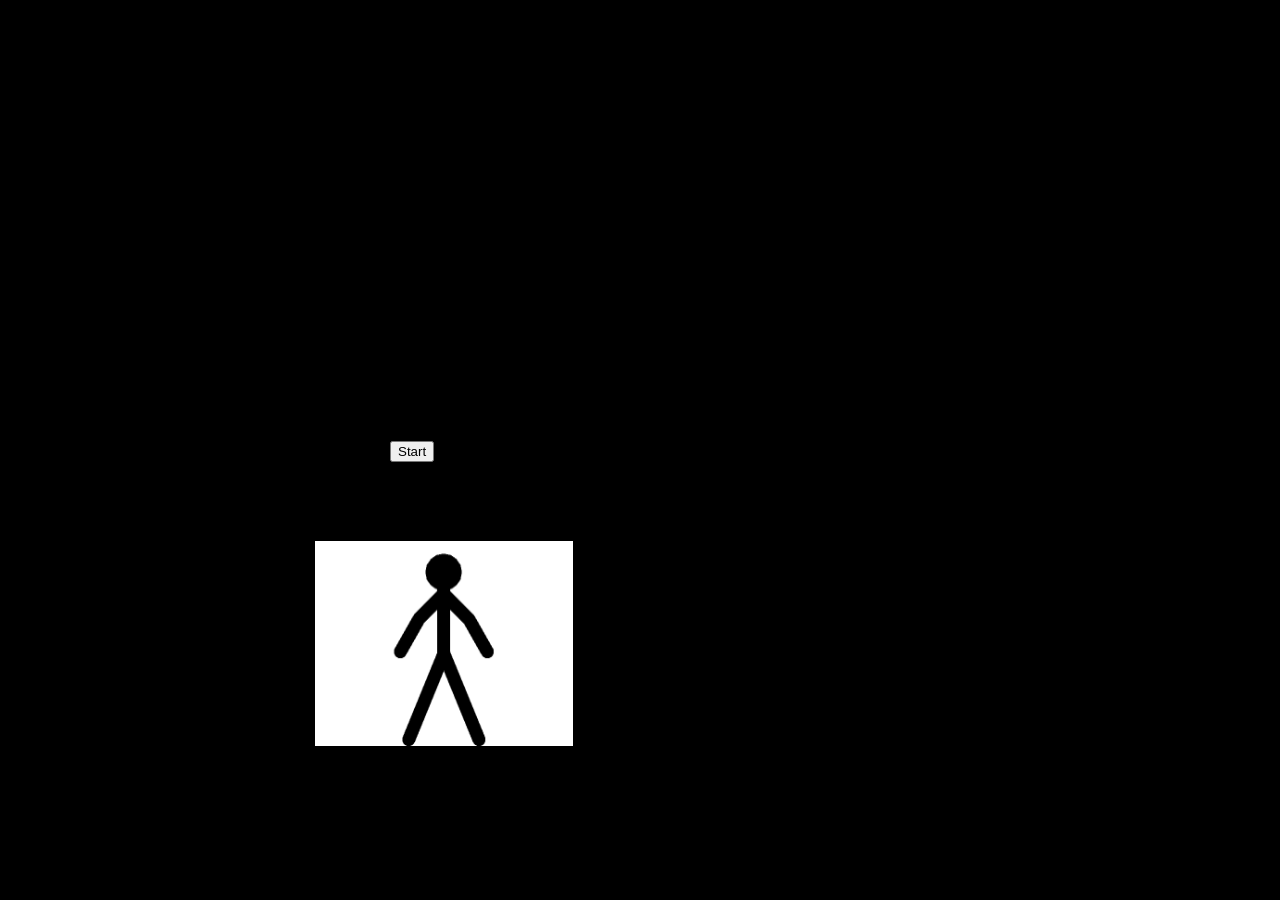
==== index.html @ 019d5505 "Fix result ID and replace manual letter blocks Updated HTML structure, changed CSS and JS file links" ====
<!DOCTYPE html>
<html lang="en">
<head>
    <meta charset="utf-8" />
    <title>Welcome to Hangman</title>

    <link href="style.css" rel="stylesheet" type="text/css" />

    <script src="https://ajax.googleapis.com/ajax/libs/jquery/3.3.1/jquery.min.js"></script>
    <script src="script.js"></script>

    <script>
        window.onload = draw;
    </script>
</head>

<body>
    <div id="introPage">
        <div id="introText">
            <p>Welcome to Hangman!</p>
            <p>The classic word-guessing game</p>
            <div id="button">
                <button id="startButton" type="button" onclick="myp()">Start</button>
            </div>

            <img
                id="hangmanImg"
                src="hangstart.PNG"
                width="258"
                height="205"
                alt="Hangman start illustration"
            />
        </div>
    </div>

    <div id="myPage">
        <div id="fruitButton">
            <div id="button2">
                <button id="goStart" type="button" onclick="fruit()">
                    Welcome to the World of Fruits!
                </button>
            </div>
        </div>
    </div>

    <div id="gamePage">
        <p id="theName"></p>

        <div id="wordWrap">
            <div id="underline1"><div id="letter1"></div></div>
            <div id="underline2"><div id="letter2"></div></div>
            <div id="underline3"><div id="letter3"></div></div>
            <div id="underline4"><div id="letter4"></div></div>
            <div id="underline5"><div id="letter5"></div></div>
            <div id="underline6"><div id="letter6"></div></div>
            <div id="underline7"><div id="letter7"></div></div>
            <div id="underline8"><div id="letter8"></div></div>
            <div id="underline9"><div id="letter9"></div></div>
            <div id="underline10"><div id="letter10"></div></div>
            <div id="underline11"><div id="letter11"></div></div>
            <div id="underline12"><div id="letter12"></div></div>
            <div id="underline13"><div id="letter13"></div></div>
            <div id="underline14"><div id="letter14"></div></div>
            <div id="underline15"><div id="letter15"></div></div>
            <div id="underline16"><div id="letter16"></div></div>
            <div id="underline17"><div id="letter17"></div></div>
            <div id="underline18"><div id="letter18"></div></div>
            <div id="underline19"><div id="letter19"></div></div>
            <div id="underline20"><div id="letter20"></div></div>
            <div id="underline21"><div id="letter21"></div></div>
            <div id="underline22"><div id="letter22"></div></div>
            <div id="underline23"><div id="letter23"></div></div>
            <div id="underline24"><div id="letter24"></div></div>
            <div id="underline25"><div id="letter25"></div></div>
            <div id="underline26"><div id="letter26"></div></div>
            <div id="underline27"><div id="letter27"></div></div>
            <div id="underline28"><div id="letter28"></div></div>
            <div id="underline29"><div id="letter29"></div></div>
            <div id="underline30"><div id="letter30"></div></div>
            <div id="underline31"><div id="letter31"></div></div>
            <div id="underline32"><div id="letter32"></div></div>
            <div id="underline33"><div id="letter33"></div></div>
            <div id="underline34"><div id="letter34"></div></div>
            <div id="underline35"><div id="letter35"></div></div>
            <div id="underline36"><div id="letter36"></div></div>
            <div id="underline37"><div id="letter37"></div></div>
            <div id="underline38"><div id="letter38"></div></div>
            <div id="underline39"><div id="letter39"></div></div>
            <div id="underline40"><div id="letter40"></div></div>
            <div id="underline41"><div id="letter41"></div></div>
            <div id="underline42"><div id="letter42"></div></div>
            <div id="underline43"><div id="letter43"></div></div>
            <div id="underline44"><div id="letter44"></div></div>
            <div id="underline45"><div id="letter45"></div></div>
            <div id="underline46"><div id="letter46"></div></div>
            <div id="underline47"><div id="letter47"></div></div>
            <div id="underline48"><div id="letter48"></div></div>
            <div id="underline49"><div id="letter49"></div></div>
            <div id="underline50"><div id="letter50"></div></div>
            <div id="underline51"><div id="letter51"></div></div>
            <div id="underline52"><div id="letter52"></div></div>
            <div id="underline53"><div id="letter53"></div></div>
            <div id="underline54"><div id="letter54"></div></div>
            <div id="underline55"><div id="letter55"></div></div>
            <div id="underline56"><div id="letter56"></div></div>
            <div id="underline57"><div id="letter57"></div></div>
            <div id="underline58"><div id="letter58"></div></div>
            <div id="underline59"><div id="letter59"></div></div>
            <div id="underline60"><div id="letter60"></div></div>
            <div id="underline61"><div id="letter61"></div></div>
            <div id="underline62"><div id="letter62"></div></div>
            <div id="underline63"><div id="letter63"></div></div>
            <div id="underline64"><div id="letter64"></div></div>
            <div id="underline65"><div id="letter65"></div></div>
            <div id="underline66"><div id="letter66"></div></div>
            <div id="underline67"><div id="letter67"></div></div>
            <div id="underline68"><div id="letter68"></div></div>
            <div id="underline69"><div id="letter69"></div></div>
            <div id="underline70"><div id="letter70"></div></div>
            <div id="underline71"><div id="letter71"></div></div>
            <div id="underline72"><div id="letter72"></div></div>
            <div id="underline73"><div id="letter73"></div></div>
            <div id="underline74"><div id="letter74"></div></div>
            <div id="underline75"><div id="letter75"></div></div>
            <div id="underline76"><div id="letter76"></div></div>
            <div id="underline77"><div id="letter77"></div></div>
            <div id="underline78"><div id="letter78"></div></div>
            <div id="underline79"><div id="letter79"></div></div>
            <div id="underline80"><div id="letter80"></div></div>
            <div id="underline81"><div id="letter81"></div></div>
            <div id="underline82"><div id="letter82"></div></div>
            <div id="underline83"><div id="letter83"></div></div>
            <div id="underline84"><div id="letter84"></div></div>
            <div id="underline85"><div id="letter85"></div></div>
            <div id="underline86"><div id="letter86"></div></div>
            <div id="underline87"><div id="letter87"></div></div>
            <div id="underline88"><div id="letter88"></div></div>
            <div id="underline89"><div id="letter89"></div></div>
            <div id="underline90"><div id="letter90"></div></div>
            <div id="underline91"><div id="letter91"></div></div>
            <div id="underline92"><div id="letter92"></div></div>
            <div id="underline93"><div id="letter93"></div></div>
            <div id="underline94"><div id="letter94"></div></div>
            <div id="underline95"><div id="letter95"></div></div>
            <div id="underline96"><div id="letter96"></div></div>
            <div id="underline97"><div id="letter97"></div></div>
            <div id="underline98"><div id="letter98"></div></div>
            <div id="underline99"><div id="letter99"></div></div>
            <div id="underline100"><div id="letter100"></div></div>
        </div>

        <p id="mistakes">Chances: </p>

        <img
            id="hangImg"
            src="hang1.png"
            width="200"
            height="220"
            alt="Hangman drawing"
        />

        <div id="letterBank">
            <button id="a" value="A" type="button" onclick="guessLetter(event)">A</button>
            <button id="b" value="B" type="button" onclick="guessLetter(event)">B</button>
            <button id="c" value="C" type="button" onclick="guessLetter(event)">C</button>
            <button id="d" value="D" type="button" onclick="guessLetter(event)">D</button>
            <button id="e" value="E" type="button" onclick="guessLetter(event)">E</button>
            <button id="f" value="F" type="button" onclick="guessLetter(event)">F</button>
            <button id="g" value="G" type="button" onclick="guessLetter(event)">G</button>
            <button id="h" value="H" type="button" onclick="guessLetter(event)">H</button>
            <button id="i" value="I" type="button" onclick="guessLetter(event)">I</button>
            <button id="j" value="J" type="button" onclick="guessLetter(event)">J</button>
            <button id="k" value="K" type="button" onclick="guessLetter(event)">K</button>
            <button id="l" value="L" type="button" onclick="guessLetter(event)">L</button>
            <button id="m" value="M" type="button" onclick="guessLetter(event)">M</button>
            <button id="n" value="N" type="button" onclick="guessLetter(event)">N</button>
            <button id="o" value="O" type="button" onclick="guessLetter(event)">O</button>
            <button id="p" value="P" type="button" onclick="guessLetter(event)">P</button>
            <button id="q" value="Q" type="button" onclick="guessLetter(event)">Q</button>
            <button id="r" value="R" type="button" onclick="guessLetter(event)">R</button>
            <button id="s" value="S" type="button" onclick="guessLetter(event)">S</button>
            <button id="t" value="T" type="button" onclick="guessLetter(event)">T</button>
            <button id="u" value="U" type="button" onclick="guessLetter(event)">U</button>
            <button id="v" value="V" type="button" onclick="guessLetter(event)">V</button>
            <button id="w" value="W" type="button" onclick="guessLetter(event)">W</button>
            <button id="x" value="X" type="button" onclick="guessLetter(event)">X</button>
            <button id="y" value="Y" type="button" onclick="guessLetter(event)">Y</button>
            <button id="z" value="Z" type="button" onclick="guessLetter(event)">Z</button>
        </div>
    </div>

    <div id="endPage">
        <div id="result">
            <p id="winStatus"></p>
        </div>

        <p id="guessedWord">Word</p>

        <img
            id="hangImgWin"
            src="hangend.PNG"
            width="234"
            height="56"
            alt="Hangman end illustration"
        />
    </div>
</body>
</html>
---- style.css ----
﻿html
{
    height:100%;
    margin:0;
    font-family: "Copperplate Gothic Bold", sans-serif;
}
body
{
    background-color: black;
    background-image: url('https://3.bp.blogspot.com/-lDmbMIALuTQ/XIYHf8xJaII/AAAAAAAAIlg/LxI40D7uIw8E7OZDxmi8Q2M2J70Fb5U2wCHMYCw/s1600/wallpaper-summer-green-berries-background-blur-strawberries.jpg');
    height: 350px;
    width: 90%;
    background-position: center;
    background-repeat: no-repeat;
    background-size: cover;
}
#introPage,#myPage,#endPage
{
    position:absolute;
    top:0;
    right:0;
    left:0;
    bottom:0;
    margin:auto;
}
#introPage
{
    width:850px;
    height:600px;
    display: block;
}
#introText
{
    width:650px;
    height:260px;
    margin:40px auto;
}
#introText p,#myPage p
{
    font-size:45px;
    text-align:center;
}
#button
{
    width:500px;
    height:40px;
    margin:20px auto;
}
#myp
{
    float:top;
    background:yellowgreen;
    box-sizing:border-box;
    width:200px;
    height:60px;
    cursor:pointer;
    line-height:60px;
    font-size:25px;
    border-radius:10px;
    text-align:center;
    margin:140px;

}
#hangmanImg
{
    margin: 40px auto;
}

/*This is myPage*/
#myPage
{
    display:none;
    width:380px;
    height:600px;
}
#myPage p
{
    margin:20px auto 20px auto;

}
#fruitButton
{
    width:500px;
    height:40px;
    margin:20px auto;

}
#button2
{
    width:500px;
    height:40px;
    margin:250px auto;
    font-size:30px;

}
#goStart
{
    width:450px;
    height:40px;
    float:top;
    text-align:center;
    margin:6px;
    background:yellowgreen;
    border-radius:10px;
    cursor:pointer;

}

/*This is my Game Page*/
#gamePage
{
    display:none;
    text-align:center;
}
#theName {
    font-size: 40px;
    margin:10px auto;
}
#mistakes
{
    width:250px;
    height:30px;
    font-size:30px;
    color:#000080;
    margin:0px auto 20px auto;
}
#letterBank
{
    width:780px;
    height:125px;
    margin:10px auto;
}
#letterBank div
{
    float:left;
    font-size:25px;
    margin:5px;
    width:50px;
    height:40px;
    background-color:lightskyblue;
    cursor:pointer;
}
#wordWrap
{
    width:800px;
    height:150px;
    margin:0px auto;
}
#letter1, #letter2, #letter3, #letter4, #letter5, #letter6, #letter7, #letter8, #letter9, #letter10, #letter11, #letter12, #letter13, #letter14, #letter15, #letter16, #letter17, #letter18, #letter19, #letter20, #letter21, #letter22, #letter23, #letter24, #letter25, #letter26, #letter27, #letter28, #letter29, #letter30, #letter31, #letter32, #letter33, #letter34, #letter35, #letter36, #letter37, #letter38, #letter39, #letter40, #letter41, #letter42, #letter43, #letter44, #letter45, #letter46, #letter47, #letter48, #letter49, #letter50, #letter51, #letter52, #letter53, #letter54, #letter55, #letter56, #letter57, #letter58, #letter59, #letter60, #letter61, #letter62, #letter63, #letter64, #letter65, #letter66, #letter67, #letter68, #letter69, #letter70, #letter71, #letter72, #letter73, #letter74, #letter75, #letter76, #letter77, #letter78, #letter79, #letter80, #letter81, #letter82, #letter83, #letter84, #letter85, #letter86, #letter87, #letter88, #letter89, #letter90, #letter91, #letter92, #letter93, #letter94, #letter95, #letter96, #letter97, #letter98, #letter99, #letter100{
    font-family: "Droid Sans Mono Slashed", cursive;
    width: 50px;
    height: 60px;
    margin:0px;
    text-align: center;
    font-size: 50px;
    line-height: 60px;
    padding:0;
}
#underline1, #underline2, #underline3, #underline4, #underline5, #underline6, #underline7, #underline8, #underline9, #underline10, #underline11, #underline12, #underline13, #underline14, #underline15, #underline16, #underline17, #underline18, #underline19, #underline20, #underline21, #underline22, #underline23, #underline24, #underline25, #underline26, #underline27, #underline28, #underline29, #underline30, #underline31, #underline32, #underline33, #underline34, #underline35, #underline36, #underline37, #underline38, #underline39, #underline40, #underline41, #underline42, #underline43, #underline44, #underline45, #underline46, #underline47, #underline48, #underline49, #underline50, #underline51, #underline52, #underline53, #underline54, #underline55, #underline56, #underline57, #underline58, #underline59, #underline60, #underline61, #underline62, #underline63, #underline64, #underline65, #underline66, #underline67, #underline68, #underline69, #underline70, #underline71, #underline72, #underline73, #underline74, #underline75, #underline76, #underline77, #underline78, #underline79, #underline80, #underline81, #underline82, #underline83, #underline84, #underline85, #underline86, #underline87, #underline88, #underline89, #underline90, #underline91, #underline92, #underline93, #underline94, #underline95, #underline96, #underline97, #underline98, #underline99, #underline100{
    display: none;
    float: left;
    width: 50px;
    height: 60px;
    margin-right: 5px;
    margin-bottom:0px;
    padding:0;
}
#hangImg
{
    margin:20px auto;
    clear:both;
    display:block;
}
/*End Page*/
#endPage
{
    display:none;
    width:850px;
    height:600px;
}
#winStatus
{
    font-size:35px;
    text-align:center;
    color:orange;
    margin-top:20px;

}

#guessedWord
{
    width:400px;
    height:40px;
    font-size:30px;
    line-height:40px;
    color:#6960EC;
    margin:20px auto;
}
#hangImgWin
{
    width:220px;
    margin:20px auto;
    clear:both;
    display:block;
}
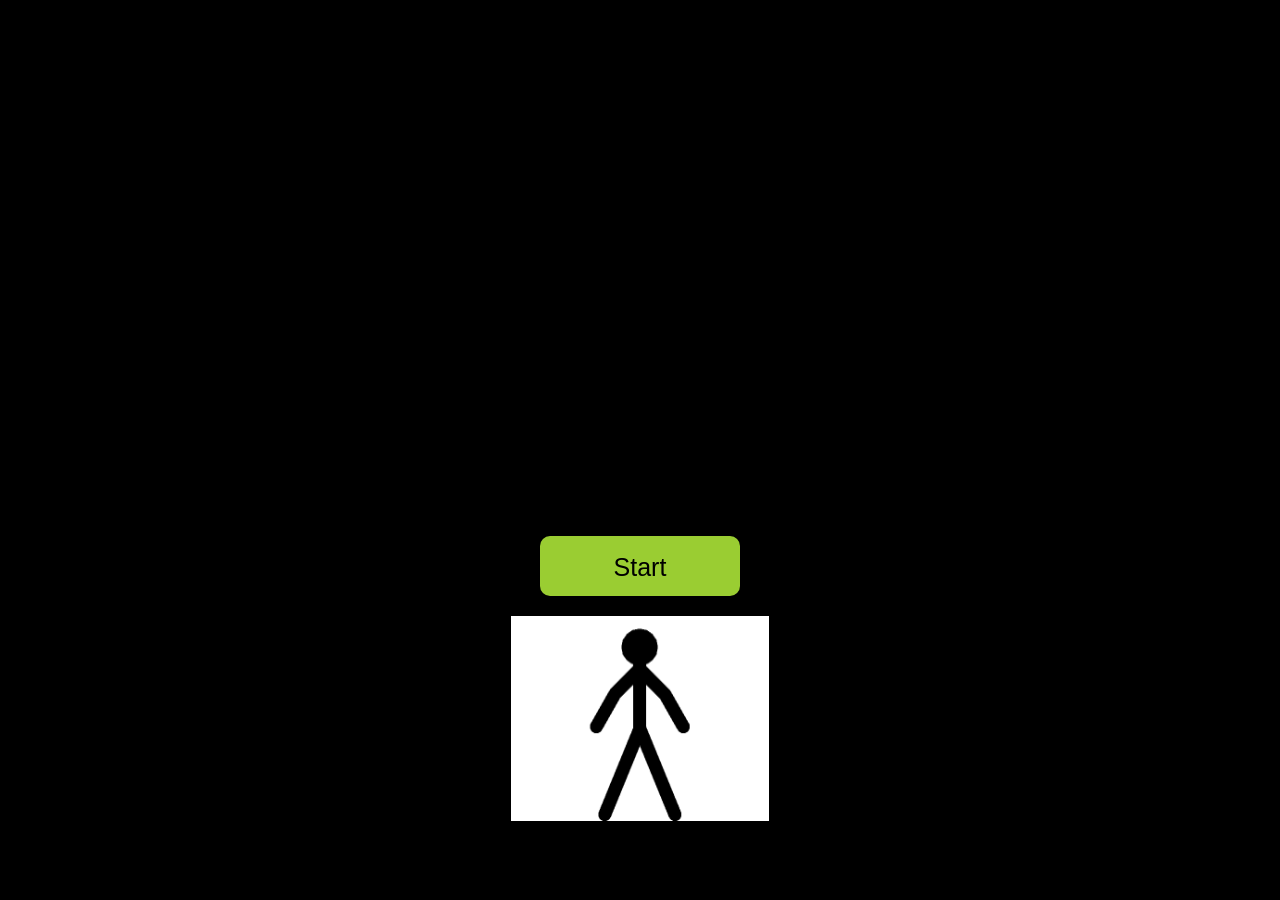
==== commit e3a6f833: "Change image paths Updated image paths for hangman illustrations." ====
--- a/index.html
+++ b/index.html
@@ -25,7 +25,7 @@
 
             <img
                 id="hangmanImg"
-                src="hangstart.PNG"
+                src="assets/images/hangstart.PNG"
                 width="258"
                 height="205"
                 alt="Hangman start illustration"
@@ -153,7 +153,7 @@
 
         <img
             id="hangImg"
-            src="hang1.png"
+            src="assets/images/hang1.png"
             width="200"
             height="220"
             alt="Hangman drawing"
@@ -198,7 +198,7 @@
 
         <img
             id="hangImgWin"
-            src="hangend.PNG"
+            src="assets/images/hangend.PNG"
             width="234"
             height="56"
             alt="Hangman end illustration"
--- a/style.css
+++ b/style.css
@@ -1,205 +1,438 @@
-﻿html
-{
-    height:100%;
-    margin:0;
+html {
+    height: 100%;
+    margin: 0;
     font-family: "Copperplate Gothic Bold", sans-serif;
 }
-body
-{
+
+body {
     background-color: black;
     background-image: url('https://3.bp.blogspot.com/-lDmbMIALuTQ/XIYHf8xJaII/AAAAAAAAIlg/LxI40D7uIw8E7OZDxmi8Q2M2J70Fb5U2wCHMYCw/s1600/wallpaper-summer-green-berries-background-blur-strawberries.jpg');
-    height: 350px;
-    width: 90%;
+    min-height: 100vh;
+    width: 100%;
+    margin: 0;
     background-position: center;
     background-repeat: no-repeat;
     background-size: cover;
 }
-#introPage,#myPage,#endPage
-{
-    position:absolute;
-    top:0;
-    right:0;
-    left:0;
-    bottom:0;
-    margin:auto;
-}
-#introPage
-{
-    width:850px;
-    height:600px;
-    display: block;
-}
-#introText
-{
-    width:650px;
-    height:260px;
-    margin:40px auto;
-}
-#introText p,#myPage p
-{
-    font-size:45px;
-    text-align:center;
-}
-#button
-{
-    width:500px;
-    height:40px;
-    margin:20px auto;
-}
-#myp
-{
-    float:top;
-    background:yellowgreen;
-    box-sizing:border-box;
-    width:200px;
-    height:60px;
-    cursor:pointer;
-    line-height:60px;
-    font-size:25px;
-    border-radius:10px;
-    text-align:center;
-    margin:140px;
-
-}
-#hangmanImg
-{
+
+#introPage,
+#myPage,
+#endPage {
+    position: absolute;
+    top: 0;
+    right: 0;
+    bottom: 0;
+    left: 0;
+    margin: auto;
+}
+
+/* Intro Page */
+
+#introPage {
+    width: 850px;
+    height: 600px;
+    display: block;
+}
+
+#introText {
+    width: 650px;
+    height: 260px;
     margin: 40px auto;
 }
 
-/*This is myPage*/
-#myPage
-{
-    display:none;
-    width:380px;
-    height:600px;
-}
-#myPage p
-{
-    margin:20px auto 20px auto;
-
-}
-#fruitButton
-{
-    width:500px;
-    height:40px;
-    margin:20px auto;
-
-}
-#button2
-{
-    width:500px;
-    height:40px;
-    margin:250px auto;
-    font-size:30px;
-
-}
-#goStart
-{
-    width:450px;
-    height:40px;
-    float:top;
-    text-align:center;
-    margin:6px;
-    background:yellowgreen;
-    border-radius:10px;
-    cursor:pointer;
-
-}
-
-/*This is my Game Page*/
-#gamePage
-{
-    display:none;
-    text-align:center;
-}
+#introText p,
+#myPage p {
+    font-size: 45px;
+    text-align: center;
+}
+
+#button {
+    width: 500px;
+    height: 40px;
+    margin: 20px auto;
+}
+
+#startButton {
+    display: block;
+    background: yellowgreen;
+    box-sizing: border-box;
+    width: 200px;
+    height: 60px;
+    cursor: pointer;
+    line-height: 60px;
+    font-size: 25px;
+    border-radius: 10px;
+    text-align: center;
+    margin: 140px auto 0 auto;
+    border: none;
+    font-family: inherit;
+}
+
+#startButton:hover {
+    background: olivedrab;
+    color: white;
+}
+
+#hangmanImg {
+    display: block;
+    margin: 40px auto;
+}
+
+/* Category Page */
+
+#myPage {
+    display: none;
+    width: 500px;
+    height: 600px;
+}
+
+#myPage p {
+    margin: 20px auto;
+}
+
+#fruitButton {
+    width: 500px;
+    height: 40px;
+    margin: 20px auto;
+}
+
+#button2 {
+    width: 500px;
+    height: 40px;
+    margin: 250px auto;
+    font-size: 30px;
+}
+
+#goStart {
+    display: block;
+    width: 450px;
+    min-height: 50px;
+    text-align: center;
+    margin: 6px auto;
+    background: yellowgreen;
+    border-radius: 10px;
+    cursor: pointer;
+    border: none;
+    font-size: 24px;
+    font-family: inherit;
+    padding: 8px 12px;
+}
+
+#goStart:hover {
+    background: olivedrab;
+    color: white;
+}
+
+/* Game Page */
+
+#gamePage {
+    display: none;
+    text-align: center;
+}
+
 #theName {
     font-size: 40px;
-    margin:10px auto;
-}
-#mistakes
-{
-    width:250px;
-    height:30px;
-    font-size:30px;
-    color:#000080;
-    margin:0px auto 20px auto;
-}
-#letterBank
-{
-    width:780px;
-    height:125px;
-    margin:10px auto;
-}
-#letterBank div
-{
-    float:left;
-    font-size:25px;
-    margin:5px;
-    width:50px;
-    height:40px;
-    background-color:lightskyblue;
-    cursor:pointer;
-}
-#wordWrap
-{
-    width:800px;
-    height:150px;
-    margin:0px auto;
-}
-#letter1, #letter2, #letter3, #letter4, #letter5, #letter6, #letter7, #letter8, #letter9, #letter10, #letter11, #letter12, #letter13, #letter14, #letter15, #letter16, #letter17, #letter18, #letter19, #letter20, #letter21, #letter22, #letter23, #letter24, #letter25, #letter26, #letter27, #letter28, #letter29, #letter30, #letter31, #letter32, #letter33, #letter34, #letter35, #letter36, #letter37, #letter38, #letter39, #letter40, #letter41, #letter42, #letter43, #letter44, #letter45, #letter46, #letter47, #letter48, #letter49, #letter50, #letter51, #letter52, #letter53, #letter54, #letter55, #letter56, #letter57, #letter58, #letter59, #letter60, #letter61, #letter62, #letter63, #letter64, #letter65, #letter66, #letter67, #letter68, #letter69, #letter70, #letter71, #letter72, #letter73, #letter74, #letter75, #letter76, #letter77, #letter78, #letter79, #letter80, #letter81, #letter82, #letter83, #letter84, #letter85, #letter86, #letter87, #letter88, #letter89, #letter90, #letter91, #letter92, #letter93, #letter94, #letter95, #letter96, #letter97, #letter98, #letter99, #letter100{
+    margin: 10px auto;
+}
+
+#mistakes {
+    width: 250px;
+    height: 30px;
+    font-size: 30px;
+    color: #000080;
+    margin: 0 auto 20px auto;
+}
+
+#letterBank {
+    width: 780px;
+    min-height: 125px;
+    margin: 10px auto;
+}
+
+#letterBank button {
+    float: left;
+    font-size: 25px;
+    margin: 5px;
+    width: 50px;
+    height: 40px;
+    background-color: lightskyblue;
+    cursor: pointer;
+    border: none;
+    border-radius: 5px;
+    font-family: inherit;
+}
+
+#letterBank button:hover {
+    background-color: deepskyblue;
+}
+
+#letterBank button:disabled {
+    cursor: default;
+}
+
+#wordWrap {
+    width: 800px;
+    height: 150px;
+    margin: 0 auto;
+}
+
+/* Letter boxes */
+
+#letter1,
+#letter2,
+#letter3,
+#letter4,
+#letter5,
+#letter6,
+#letter7,
+#letter8,
+#letter9,
+#letter10,
+#letter11,
+#letter12,
+#letter13,
+#letter14,
+#letter15,
+#letter16,
+#letter17,
+#letter18,
+#letter19,
+#letter20,
+#letter21,
+#letter22,
+#letter23,
+#letter24,
+#letter25,
+#letter26,
+#letter27,
+#letter28,
+#letter29,
+#letter30,
+#letter31,
+#letter32,
+#letter33,
+#letter34,
+#letter35,
+#letter36,
+#letter37,
+#letter38,
+#letter39,
+#letter40,
+#letter41,
+#letter42,
+#letter43,
+#letter44,
+#letter45,
+#letter46,
+#letter47,
+#letter48,
+#letter49,
+#letter50,
+#letter51,
+#letter52,
+#letter53,
+#letter54,
+#letter55,
+#letter56,
+#letter57,
+#letter58,
+#letter59,
+#letter60,
+#letter61,
+#letter62,
+#letter63,
+#letter64,
+#letter65,
+#letter66,
+#letter67,
+#letter68,
+#letter69,
+#letter70,
+#letter71,
+#letter72,
+#letter73,
+#letter74,
+#letter75,
+#letter76,
+#letter77,
+#letter78,
+#letter79,
+#letter80,
+#letter81,
+#letter82,
+#letter83,
+#letter84,
+#letter85,
+#letter86,
+#letter87,
+#letter88,
+#letter89,
+#letter90,
+#letter91,
+#letter92,
+#letter93,
+#letter94,
+#letter95,
+#letter96,
+#letter97,
+#letter98,
+#letter99,
+#letter100 {
     font-family: "Droid Sans Mono Slashed", cursive;
     width: 50px;
     height: 60px;
-    margin:0px;
+    margin: 0;
     text-align: center;
     font-size: 50px;
     line-height: 60px;
-    padding:0;
-}
-#underline1, #underline2, #underline3, #underline4, #underline5, #underline6, #underline7, #underline8, #underline9, #underline10, #underline11, #underline12, #underline13, #underline14, #underline15, #underline16, #underline17, #underline18, #underline19, #underline20, #underline21, #underline22, #underline23, #underline24, #underline25, #underline26, #underline27, #underline28, #underline29, #underline30, #underline31, #underline32, #underline33, #underline34, #underline35, #underline36, #underline37, #underline38, #underline39, #underline40, #underline41, #underline42, #underline43, #underline44, #underline45, #underline46, #underline47, #underline48, #underline49, #underline50, #underline51, #underline52, #underline53, #underline54, #underline55, #underline56, #underline57, #underline58, #underline59, #underline60, #underline61, #underline62, #underline63, #underline64, #underline65, #underline66, #underline67, #underline68, #underline69, #underline70, #underline71, #underline72, #underline73, #underline74, #underline75, #underline76, #underline77, #underline78, #underline79, #underline80, #underline81, #underline82, #underline83, #underline84, #underline85, #underline86, #underline87, #underline88, #underline89, #underline90, #underline91, #underline92, #underline93, #underline94, #underline95, #underline96, #underline97, #underline98, #underline99, #underline100{
+    padding: 0;
+}
+
+/* Underlines */
+
+#underline1,
+#underline2,
+#underline3,
+#underline4,
+#underline5,
+#underline6,
+#underline7,
+#underline8,
+#underline9,
+#underline10,
+#underline11,
+#underline12,
+#underline13,
+#underline14,
+#underline15,
+#underline16,
+#underline17,
+#underline18,
+#underline19,
+#underline20,
+#underline21,
+#underline22,
+#underline23,
+#underline24,
+#underline25,
+#underline26,
+#underline27,
+#underline28,
+#underline29,
+#underline30,
+#underline31,
+#underline32,
+#underline33,
+#underline34,
+#underline35,
+#underline36,
+#underline37,
+#underline38,
+#underline39,
+#underline40,
+#underline41,
+#underline42,
+#underline43,
+#underline44,
+#underline45,
+#underline46,
+#underline47,
+#underline48,
+#underline49,
+#underline50,
+#underline51,
+#underline52,
+#underline53,
+#underline54,
+#underline55,
+#underline56,
+#underline57,
+#underline58,
+#underline59,
+#underline60,
+#underline61,
+#underline62,
+#underline63,
+#underline64,
+#underline65,
+#underline66,
+#underline67,
+#underline68,
+#underline69,
+#underline70,
+#underline71,
+#underline72,
+#underline73,
+#underline74,
+#underline75,
+#underline76,
+#underline77,
+#underline78,
+#underline79,
+#underline80,
+#underline81,
+#underline82,
+#underline83,
+#underline84,
+#underline85,
+#underline86,
+#underline87,
+#underline88,
+#underline89,
+#underline90,
+#underline91,
+#underline92,
+#underline93,
+#underline94,
+#underline95,
+#underline96,
+#underline97,
+#underline98,
+#underline99,
+#underline100 {
     display: none;
     float: left;
     width: 50px;
     height: 60px;
     margin-right: 5px;
-    margin-bottom:0px;
-    padding:0;
-}
-#hangImg
-{
-    margin:20px auto;
-    clear:both;
-    display:block;
-}
-/*End Page*/
-#endPage
-{
-    display:none;
-    width:850px;
-    height:600px;
-}
-#winStatus
-{
-    font-size:35px;
-    text-align:center;
-    color:orange;
-    margin-top:20px;
-
-}
-
-#guessedWord
-{
-    width:400px;
-    height:40px;
-    font-size:30px;
-    line-height:40px;
-    color:#6960EC;
-    margin:20px auto;
-}
-#hangImgWin
-{
-    width:220px;
-    margin:20px auto;
-    clear:both;
-    display:block;
-}
+    margin-bottom: 0;
+    padding: 0;
+}
+
+#hangImg {
+    margin: 20px auto;
+    clear: both;
+    display: block;
+}
+
+/* End Page */
+
+#endPage {
+    display: none;
+    width: 850px;
+    height: 600px;
+}
+
+#winStatus {
+    font-size: 35px;
+    text-align: center;
+    color: orange;
+    margin-top: 20px;
+}
+
+#guessedWord {
+    width: 500px;
+    min-height: 40px;
+    font-size: 30px;
+    line-height: 40px;
+    color: #6960EC;
+    margin: 20px auto;
+    text-align: center;
+}
+
+#hangImgWin {
+    width: 220px;
+    margin: 20px auto;
+    clear: both;
+    display: block;
+}
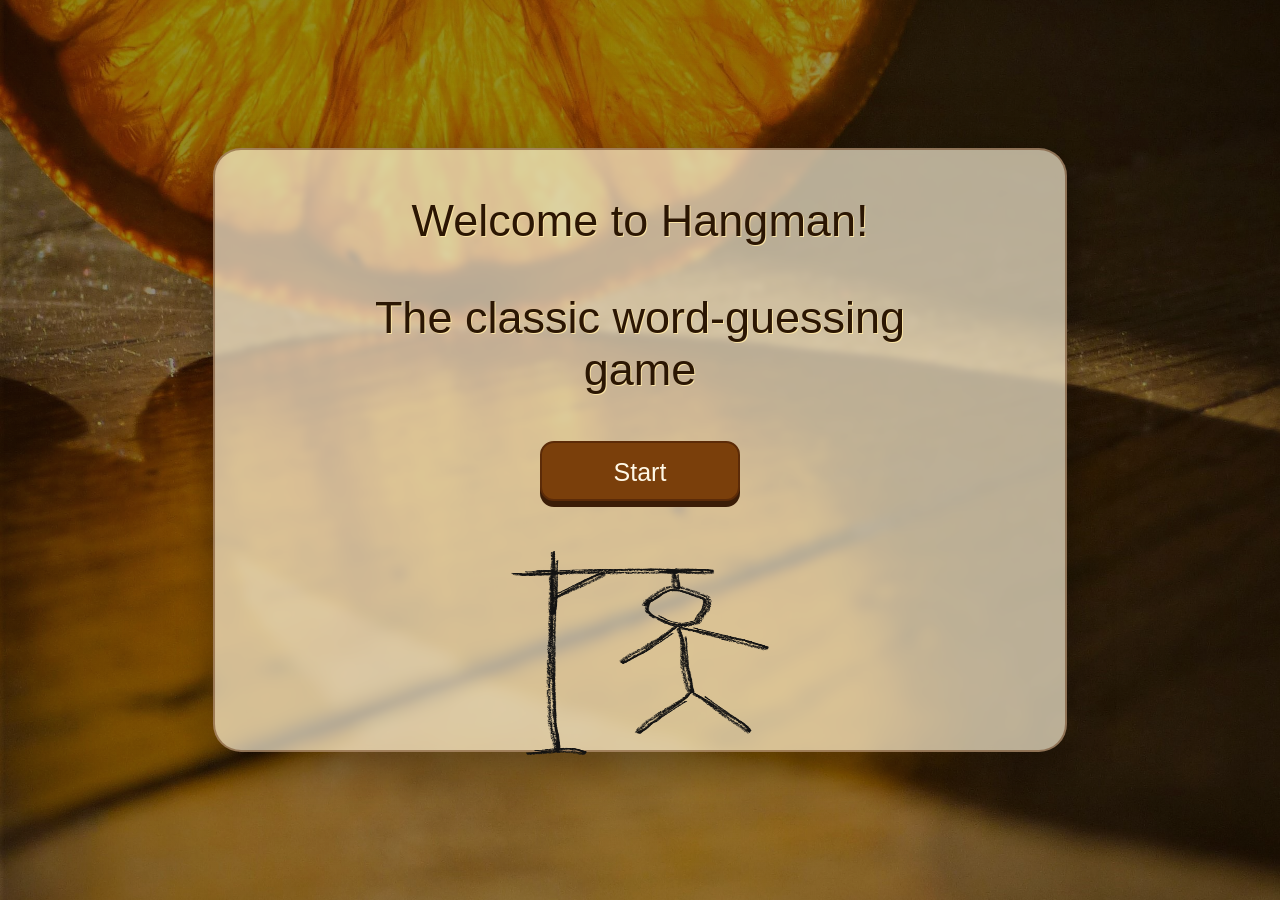
==== commit 37860ec2: "Update start and end images" ====
--- a/index.html
+++ b/index.html
@@ -25,7 +25,7 @@
 
             <img
                 id="hangmanImg"
-                src="assets/images/hangstart.PNG"
+                src="assets/images/hangstart.png"
                 width="258"
                 height="205"
                 alt="Hangman start illustration"
@@ -198,7 +198,7 @@
 
         <img
             id="hangImgWin"
-            src="assets/images/hangend.PNG"
+            src="assets/images/hangend.png"
             width="234"
             height="56"
             alt="Hangman end illustration"
--- a/style.css
+++ b/style.css
@@ -1,20 +1,37 @@
 html {
-    height: 100%;
+    min-height: 100%;
     margin: 0;
-    font-family: "Copperplate Gothic Bold", sans-serif;
+    font-family: "Copperplate Gothic Bold", "Trebuchet MS", sans-serif;
 }
 
 body {
-    background-color: black;
-    background-image: url('https://3.bp.blogspot.com/-lDmbMIALuTQ/XIYHf8xJaII/AAAAAAAAIlg/LxI40D7uIw8E7OZDxmi8Q2M2J70Fb5U2wCHMYCw/s1600/wallpaper-summer-green-berries-background-blur-strawberries.jpg');
     min-height: 100vh;
     width: 100%;
     margin: 0;
+    background-color: #1f1206;
+    background-image: url("assets/images/background.jpg");
     background-position: center;
     background-repeat: no-repeat;
     background-size: cover;
-}
-
+    color: #2b1603;
+    position: relative;
+}
+
+/* Add a dark overlay to improve contrast against the bright orange image */
+body::before {
+    content: "";
+    position: fixed;
+    inset: 0;
+    background:
+        linear-gradient(
+            rgba(35, 18, 4, 0.48),
+            rgba(35, 18, 4, 0.48)
+        );
+    z-index: 0;
+    pointer-events: none;
+}
+
+/* Shared page panels */
 #introPage,
 #myPage,
 #endPage {
@@ -24,6 +41,13 @@
     bottom: 0;
     left: 0;
     margin: auto;
+    z-index: 1;
+
+    background: rgba(255, 245, 218, 0.68);
+    border: 2px solid rgba(92, 43, 8, 0.45);
+    border-radius: 28px;
+    box-shadow: 0 18px 45px rgba(0, 0, 0, 0.35);
+    backdrop-filter: blur(3px);
 }
 
 /* Intro Page */
@@ -36,7 +60,7 @@
 
 #introText {
     width: 650px;
-    height: 260px;
+    min-height: 260px;
     margin: 40px auto;
 }
 
@@ -44,6 +68,8 @@
 #myPage p {
     font-size: 45px;
     text-align: center;
+    color: #2b1603;
+    text-shadow: 1px 1px 0 rgba(255, 232, 166, 0.9);
 }
 
 #button {
@@ -52,30 +78,47 @@
     margin: 20px auto;
 }
 
+#startButton,
+#goStart {
+    display: block;
+    box-sizing: border-box;
+    cursor: pointer;
+    border: 2px solid #5c2b08;
+    border-radius: 14px;
+    font-family: inherit;
+
+    background: #7a3f0b;
+    color: #fff8e6;
+    box-shadow: 0 6px 0 #3b1d07;
+    transition: transform 0.15s ease, background 0.15s ease, box-shadow 0.15s ease;
+}
+
 #startButton {
-    display: block;
-    background: yellowgreen;
-    box-sizing: border-box;
     width: 200px;
     height: 60px;
-    cursor: pointer;
-    line-height: 60px;
+    line-height: 56px;
     font-size: 25px;
-    border-radius: 10px;
-    text-align: center;
-    margin: 140px auto 0 auto;
-    border: none;
-    font-family: inherit;
-}
-
-#startButton:hover {
-    background: olivedrab;
-    color: white;
+    text-align: center;
+    margin: 12px auto 0 auto;
+}
+
+#startButton:hover,
+#goStart:hover {
+    background: #a45510;
+    color: #ffffff;
+    transform: translateY(-2px);
+    box-shadow: 0 8px 0 #3b1d07;
+}
+
+#startButton:active,
+#goStart:active {
+    transform: translateY(3px);
+    box-shadow: 0 3px 0 #3b1d07;
 }
 
 #hangmanImg {
     display: block;
-    margin: 40px auto;
+    margin: 70px auto;
 }
 
 /* Category Page */
@@ -87,7 +130,7 @@
 }
 
 #myPage p {
-    margin: 20px auto;
+    margin: 35px auto 20px auto;
 }
 
 #fruitButton {
@@ -104,23 +147,12 @@
 }
 
 #goStart {
-    display: block;
     width: 450px;
-    min-height: 50px;
+    min-height: 54px;
     text-align: center;
     margin: 6px auto;
-    background: yellowgreen;
-    border-radius: 10px;
-    cursor: pointer;
-    border: none;
     font-size: 24px;
-    font-family: inherit;
-    padding: 8px 12px;
-}
-
-#goStart:hover {
-    background: olivedrab;
-    color: white;
+    padding: 10px 12px;
 }
 
 /* Game Page */
@@ -128,19 +160,35 @@
 #gamePage {
     display: none;
     text-align: center;
+    position: relative;
+    z-index: 1;
+
+    width: 900px;
+    min-height: 680px;
+    margin: 30px auto;
+    padding: 24px 30px;
+
+    background: rgba(255, 245, 218, 0.68);
+    border: 2px solid rgba(92, 43, 8, 0.45);
+    border-radius: 12px;
+    box-shadow: 0 18px 45px rgba(0, 0, 0, 0.35);
+    backdrop-filter: blur(3px);
 }
 
 #theName {
-    font-size: 40px;
+    font-size: 42px;
     margin: 10px auto;
+    color: #2b1603;
+    text-shadow: 1px 1px 0 rgba(255, 232, 166, 0.9);
 }
 
 #mistakes {
-    width: 250px;
-    height: 30px;
+    width: 300px;
+    min-height: 36px;
     font-size: 30px;
-    color: #000080;
+    color: #5c1f0a;
     margin: 0 auto 20px auto;
+    font-weight: bold;
 }
 
 #letterBank {
@@ -154,20 +202,33 @@
     font-size: 25px;
     margin: 5px;
     width: 50px;
-    height: 40px;
-    background-color: lightskyblue;
+    height: 42px;
+
+    background-color: #fff3c4;
+    color: #2b1603;
     cursor: pointer;
-    border: none;
-    border-radius: 5px;
+    border: 2px solid #8a4a0d;
+    border-radius: 8px;
     font-family: inherit;
+    box-shadow: 0 3px 0 #5c2b08;
+    transition: transform 0.12s ease, background 0.12s ease, box-shadow 0.12s ease;
 }
 
 #letterBank button:hover {
-    background-color: deepskyblue;
+    background-color: #ffd36b;
+    transform: translateY(-1px);
+    box-shadow: 0 4px 0 #5c2b08;
+}
+
+#letterBank button:active {
+    transform: translateY(2px);
+    box-shadow: 0 1px 0 #5c2b08;
 }
 
 #letterBank button:disabled {
     cursor: default;
+    opacity: 0.35;
+    transform: none;
 }
 
 #wordWrap {
@@ -177,108 +238,8 @@
 }
 
 /* Letter boxes */
-
-#letter1,
-#letter2,
-#letter3,
-#letter4,
-#letter5,
-#letter6,
-#letter7,
-#letter8,
-#letter9,
-#letter10,
-#letter11,
-#letter12,
-#letter13,
-#letter14,
-#letter15,
-#letter16,
-#letter17,
-#letter18,
-#letter19,
-#letter20,
-#letter21,
-#letter22,
-#letter23,
-#letter24,
-#letter25,
-#letter26,
-#letter27,
-#letter28,
-#letter29,
-#letter30,
-#letter31,
-#letter32,
-#letter33,
-#letter34,
-#letter35,
-#letter36,
-#letter37,
-#letter38,
-#letter39,
-#letter40,
-#letter41,
-#letter42,
-#letter43,
-#letter44,
-#letter45,
-#letter46,
-#letter47,
-#letter48,
-#letter49,
-#letter50,
-#letter51,
-#letter52,
-#letter53,
-#letter54,
-#letter55,
-#letter56,
-#letter57,
-#letter58,
-#letter59,
-#letter60,
-#letter61,
-#letter62,
-#letter63,
-#letter64,
-#letter65,
-#letter66,
-#letter67,
-#letter68,
-#letter69,
-#letter70,
-#letter71,
-#letter72,
-#letter73,
-#letter74,
-#letter75,
-#letter76,
-#letter77,
-#letter78,
-#letter79,
-#letter80,
-#letter81,
-#letter82,
-#letter83,
-#letter84,
-#letter85,
-#letter86,
-#letter87,
-#letter88,
-#letter89,
-#letter90,
-#letter91,
-#letter92,
-#letter93,
-#letter94,
-#letter95,
-#letter96,
-#letter97,
-#letter98,
-#letter99,
-#letter100 {
-    font-family: "Droid Sans Mono Slashed", cursive;
+#wordWrap [id^="letter"] {
+    font-family: "Droid Sans Mono Slashed", "Courier New", monospace;
     width: 50px;
     height: 60px;
     margin: 0;
@@ -286,110 +247,12 @@
     font-size: 50px;
     line-height: 60px;
     padding: 0;
+    color: #2b1603;
+    text-shadow: 1px 1px 0 rgba(255, 232, 166, 0.8);
 }
 
 /* Underlines */
-
-#underline1,
-#underline2,
-#underline3,
-#underline4,
-#underline5,
-#underline6,
-#underline7,
-#underline8,
-#underline9,
-#underline10,
-#underline11,
-#underline12,
-#underline13,
-#underline14,
-#underline15,
-#underline16,
-#underline17,
-#underline18,
-#underline19,
-#underline20,
-#underline21,
-#underline22,
-#underline23,
-#underline24,
-#underline25,
-#underline26,
-#underline27,
-#underline28,
-#underline29,
-#underline30,
-#underline31,
-#underline32,
-#underline33,
-#underline34,
-#underline35,
-#underline36,
-#underline37,
-#underline38,
-#underline39,
-#underline40,
-#underline41,
-#underline42,
-#underline43,
-#underline44,
-#underline45,
-#underline46,
-#underline47,
-#underline48,
-#underline49,
-#underline50,
-#underline51,
-#underline52,
-#underline53,
-#underline54,
-#underline55,
-#underline56,
-#underline57,
-#underline58,
-#underline59,
-#underline60,
-#underline61,
-#underline62,
-#underline63,
-#underline64,
-#underline65,
-#underline66,
-#underline67,
-#underline68,
-#underline69,
-#underline70,
-#underline71,
-#underline72,
-#underline73,
-#underline74,
-#underline75,
-#underline76,
-#underline77,
-#underline78,
-#underline79,
-#underline80,
-#underline81,
-#underline82,
-#underline83,
-#underline84,
-#underline85,
-#underline86,
-#underline87,
-#underline88,
-#underline89,
-#underline90,
-#underline91,
-#underline92,
-#underline93,
-#underline94,
-#underline95,
-#underline96,
-#underline97,
-#underline98,
-#underline99,
-#underline100 {
+#wordWrap [id^="underline"] {
     display: none;
     float: left;
     width: 50px;
@@ -397,12 +260,14 @@
     margin-right: 5px;
     margin-bottom: 0;
     padding: 0;
+    border-bottom-color: #3a1f06 !important;
 }
 
 #hangImg {
     margin: 20px auto;
     clear: both;
     display: block;
+    max-width: 240px;
 }
 
 /* End Page */
@@ -414,20 +279,22 @@
 }
 
 #winStatus {
-    font-size: 35px;
-    text-align: center;
-    color: orange;
-    margin-top: 20px;
+    font-size: 38px;
+    text-align: center;
+    color: #5c1f0a;
+    margin-top: 35px;
+    text-shadow: 1px 1px 0 rgba(255, 232, 166, 0.9);
 }
 
 #guessedWord {
-    width: 500px;
-    min-height: 40px;
-    font-size: 30px;
-    line-height: 40px;
-    color: #6960EC;
-    margin: 20px auto;
-    text-align: center;
+    width: 600px;
+    min-height: 44px;
+    font-size: 32px;
+    line-height: 44px;
+    color: #2b1603;
+    margin: 20px auto;
+    text-align: center;
+    font-weight: bold;
 }
 
 #hangImgWin {
@@ -435,4 +302,4 @@
     margin: 20px auto;
     clear: both;
     display: block;
-}
+}
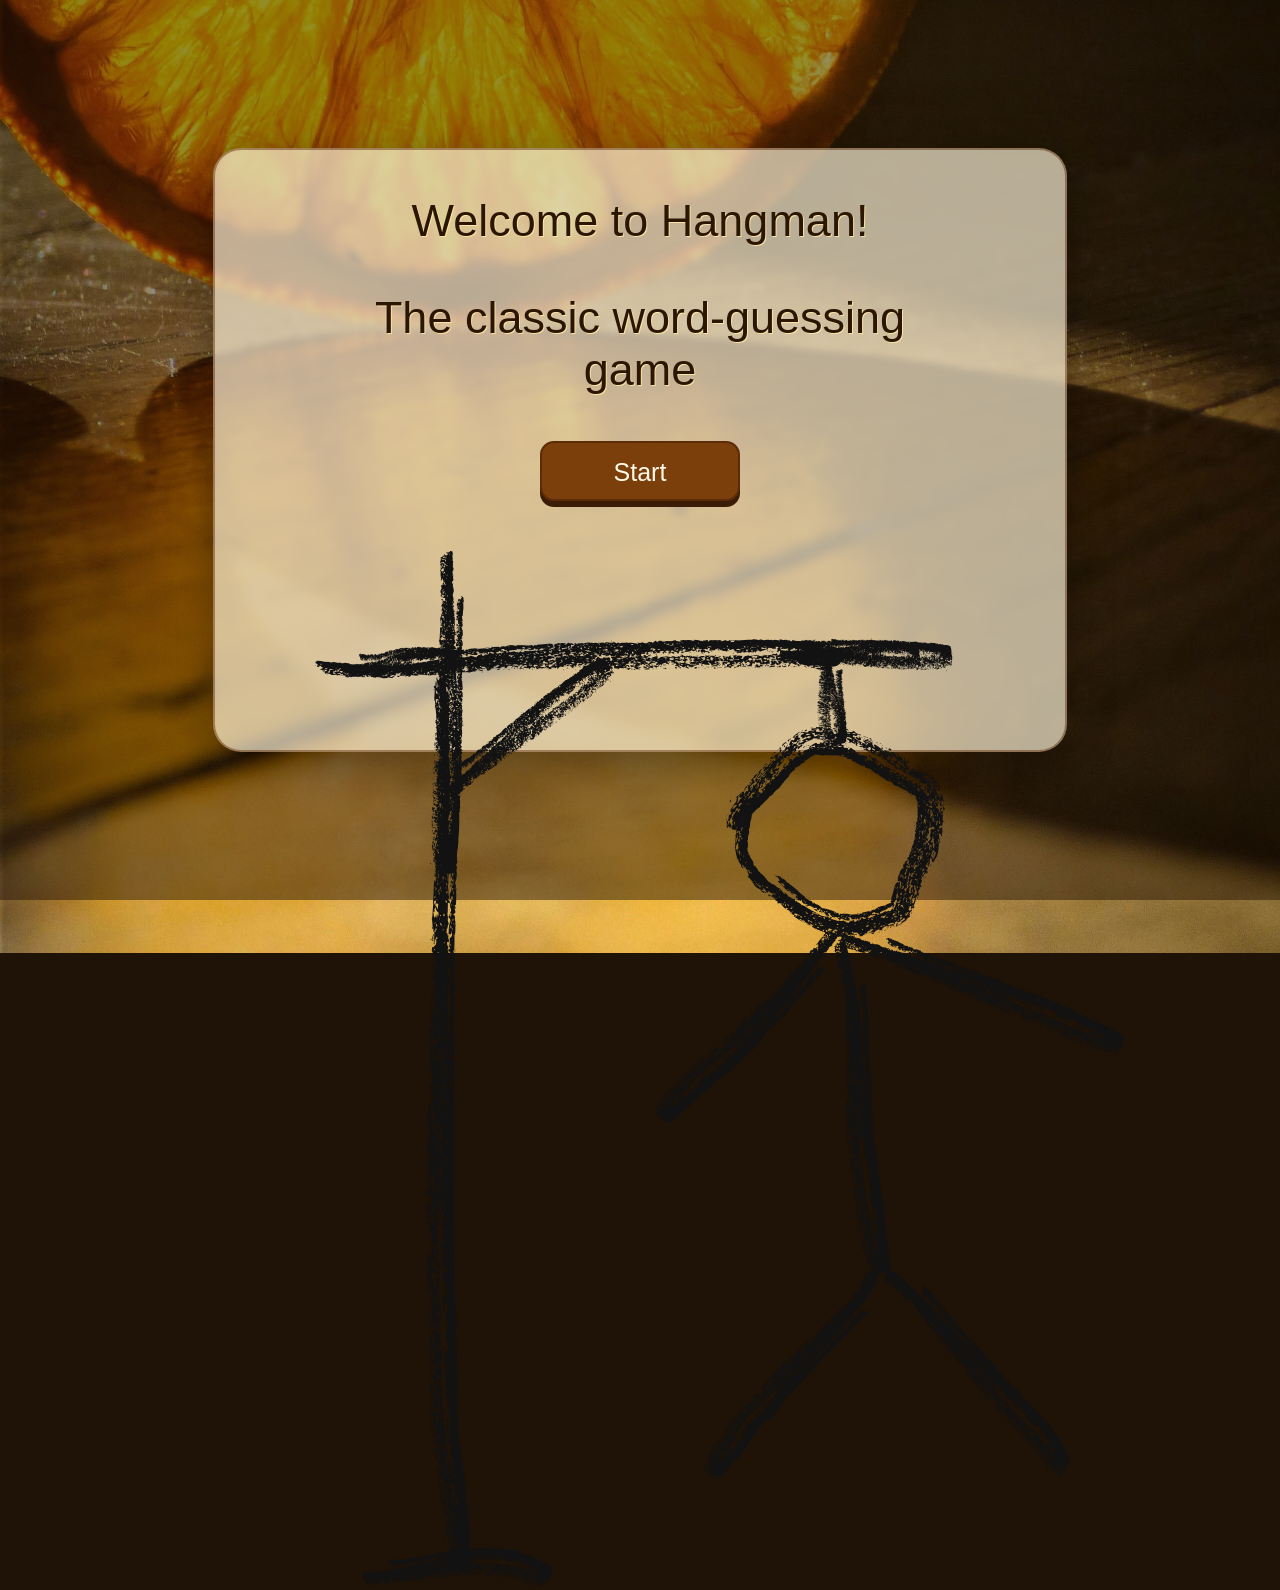
==== commit b05e15dd: "Remove inline width and height for start and end images" ====
--- a/index.html
+++ b/index.html
@@ -26,8 +26,6 @@
             <img
                 id="hangmanImg"
                 src="assets/images/hangstart.png"
-                width="258"
-                height="205"
                 alt="Hangman start illustration"
             />
         </div>
@@ -199,8 +197,6 @@
         <img
             id="hangImgWin"
             src="assets/images/hangend.png"
-            width="234"
-            height="56"
             alt="Hangman end illustration"
         />
     </div>
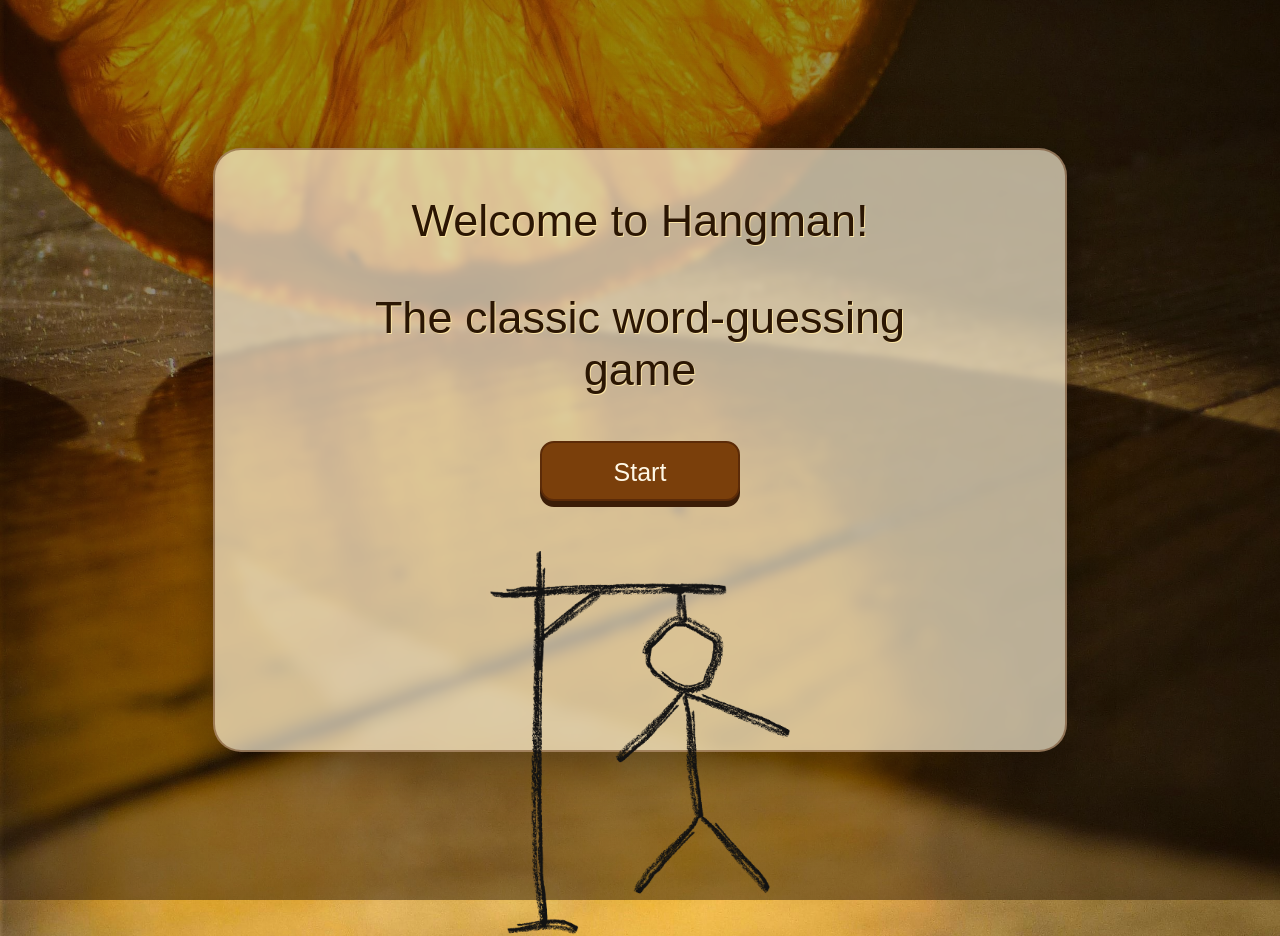
==== commit 93784521: "Set start image width" ====
--- a/index.html
+++ b/index.html
@@ -26,6 +26,7 @@
             <img
                 id="hangmanImg"
                 src="assets/images/hangstart.png"
+                width="300px"
                 alt="Hangman start illustration"
             />
         </div>
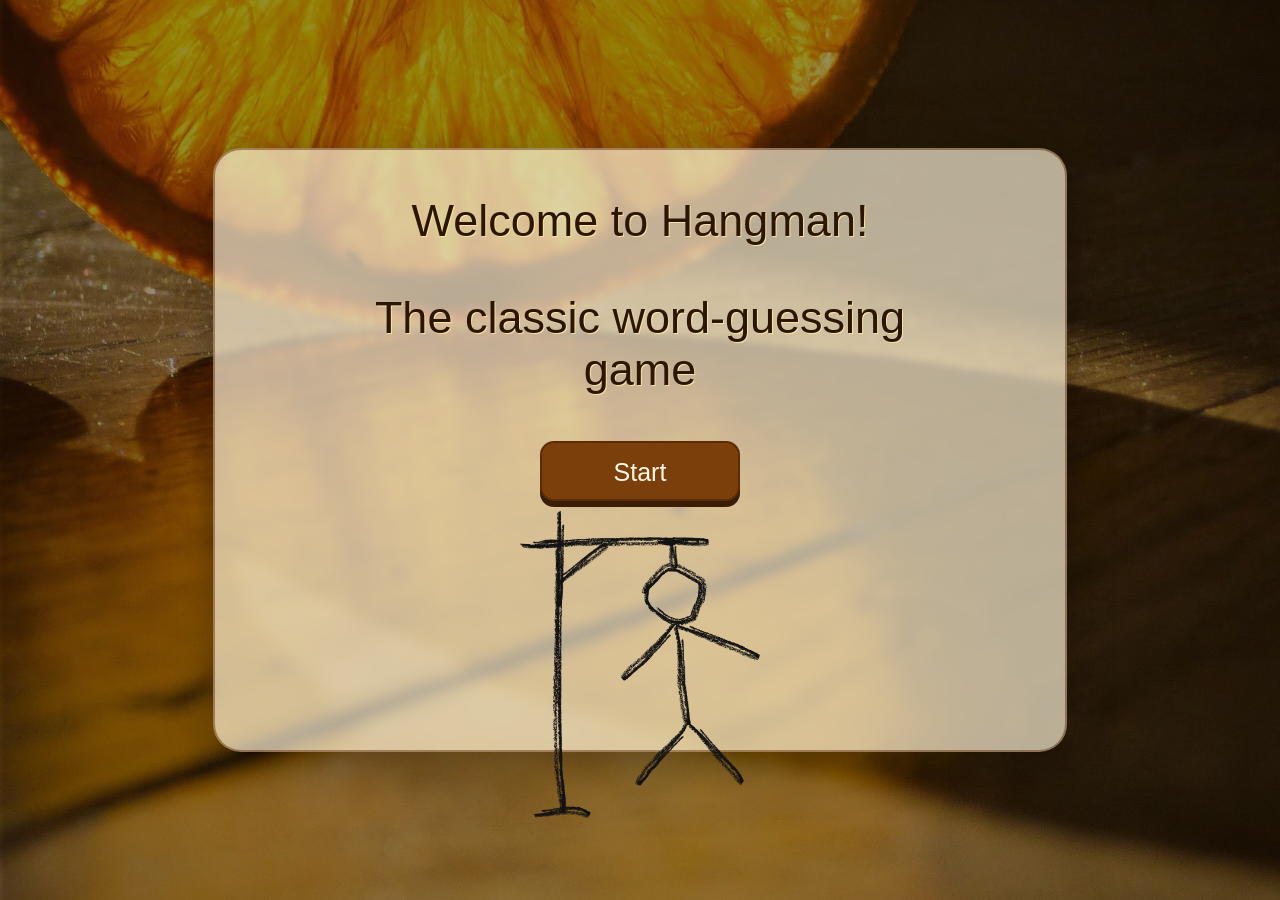
==== commit ddbc625f: "Apply custom width to start image" ====
--- a/index.html
+++ b/index.html
@@ -26,7 +26,6 @@
             <img
                 id="hangmanImg"
                 src="assets/images/hangstart.png"
-                width="300px"
                 alt="Hangman start illustration"
             />
         </div>
--- a/style.css
+++ b/style.css
@@ -118,7 +118,10 @@
 
 #hangmanImg {
     display: block;
-    margin: 70px auto;
+    width: 240px;
+    max-width: 100%;
+    height: auto;
+    margin: 30px auto 0 auto;
 }
 
 /* Category Page */
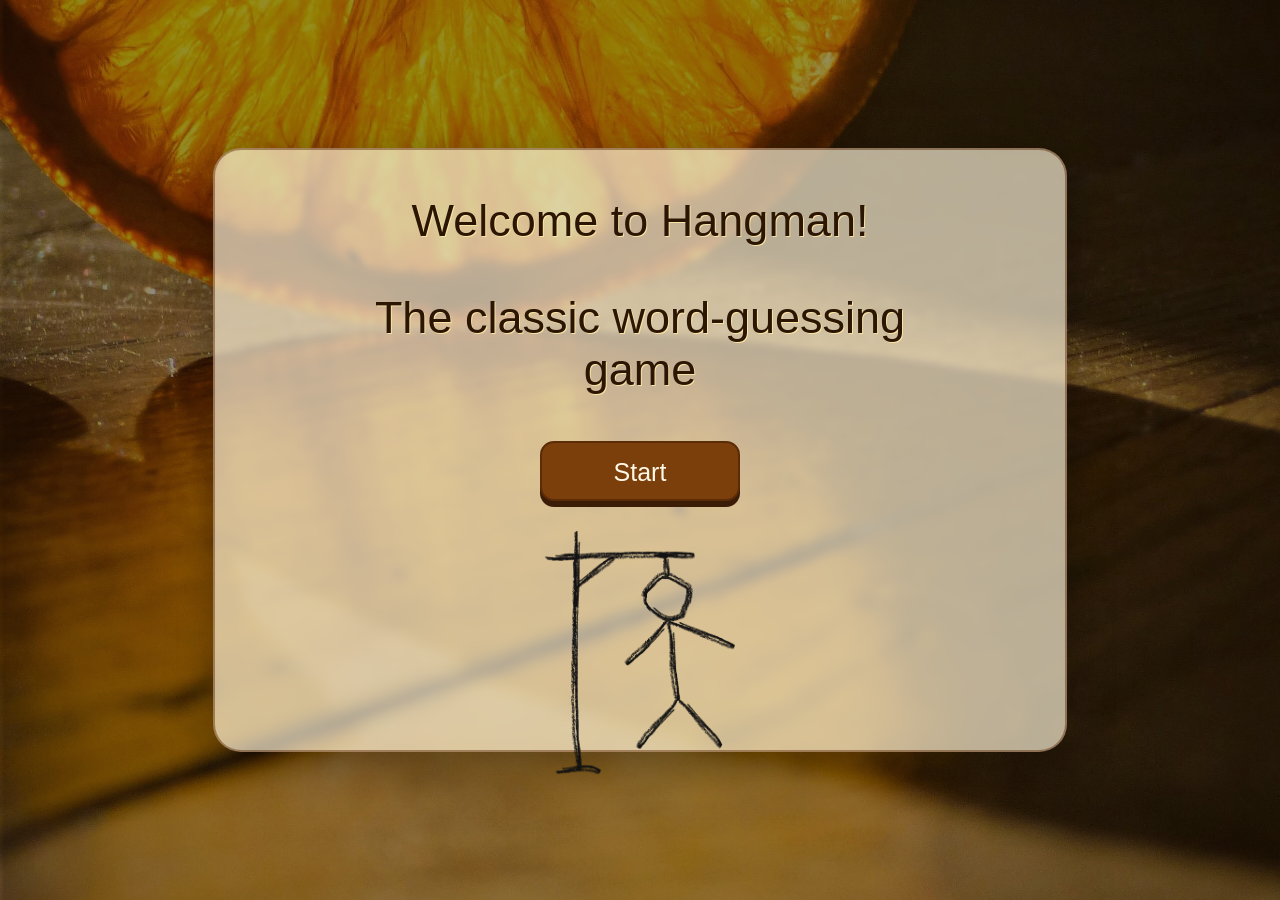
==== commit 7c3ecefc: "Add next action on endpage" ====
--- a/index.html
+++ b/index.html
@@ -197,8 +197,14 @@
         <img
             id="hangImgWin"
             src="assets/images/hangend.png"
+            width="234"
+            height="56"
             alt="Hangman end illustration"
         />
+
+        <button id="playAgainButton" type="button" onclick="playAgain()">
+            Play again
+        </button>
     </div>
 </body>
 </html>
--- a/style.css
+++ b/style.css
@@ -118,10 +118,10 @@
 
 #hangmanImg {
     display: block;
-    width: 240px;
+    width: 190px;
     max-width: 100%;
     height: auto;
-    margin: 30px auto 0 auto;
+    margin: 50px auto 0 auto;
 }
 
 /* Category Page */
@@ -305,4 +305,23 @@
     margin: 20px auto;
     clear: both;
     display: block;
+}
+
+#playAgainButton {
+    display: block;
+    width: 220px;
+    min-height: 50px;
+    margin: 30px auto 0 auto;
+    background: yellowgreen;
+    border: none;
+    border-radius: 10px;
+    cursor: pointer;
+    font-size: 24px;
+    font-family: inherit;
+    text-align: center;
+}
+
+#playAgainButton:hover {
+    background: olivedrab;
+    color: white;
 }
